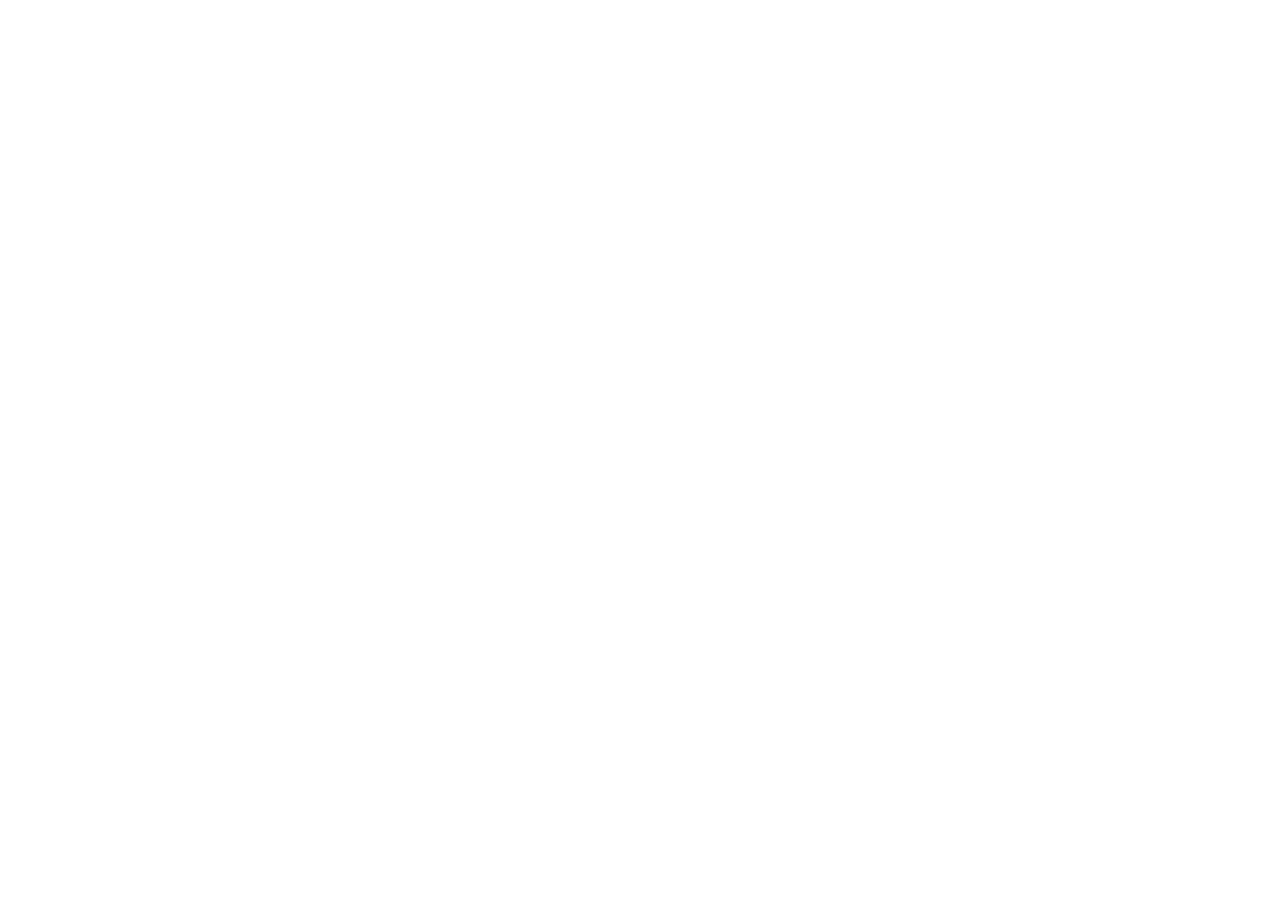
==== ForgotPassword/Forgotpassword.html @ dd6ff69a "Magic" ====
<!DOCTYPE html>
<html lang="en">
<head>
    <meta charset="UTF-8">
    <meta http-equiv="X-UA-Compatible" content="IE=edge">
    <meta name="viewport" content="width=device-width, initial-scale=1.0">
    <title>Forgot Password</title>
</head>
<body>
    
</body>
</html>
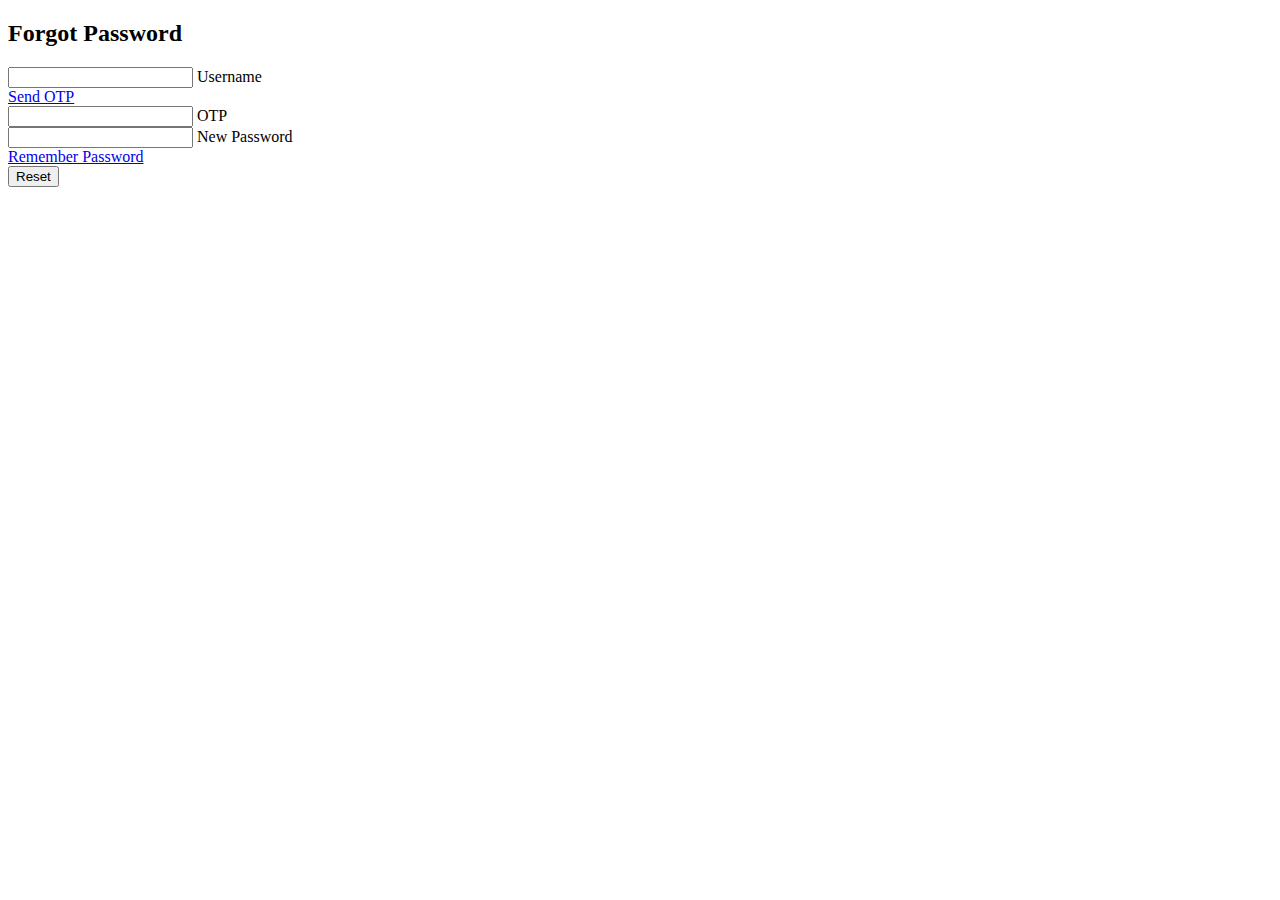
==== commit d996688f: "Update Forgotpassword.html" ====
--- a/ForgotPassword/Forgotpassword.html
+++ b/ForgotPassword/Forgotpassword.html
@@ -5,8 +5,37 @@
     <meta http-equiv="X-UA-Compatible" content="IE=edge">
     <meta name="viewport" content="width=device-width, initial-scale=1.0">
     <title>Forgot Password</title>
+    <link rel="stylesheet" href="index3.css">
 </head>
 <body>
-    
+    <div class="container">
+        <div class="form">
+            <h2>Forgot Password</h2>
+            <div class="inputbox">
+                <input type="text" required="required">
+                <span>Username</span>
+                <i></i>
+            </div>
+            <div class="links">
+                <a href="ForgotPassword/Forgotpassword.html">Send OTP</a>
+                
+            </div>
+            <div class="inputbox">
+                <input type="password" required="required">
+                <span>OTP</span>
+                <i></i>
+            </div>
+            <div class="inputbox">
+                <input type="password" required="required">
+                <span>New Password</span>
+                <i></i>
+            </div>
+            <div class="links">
+                <a href="index.html">Remember Password</a>
+                
+            </div>
+            <input type="submit" value="Reset">
+        </div>
+    </div>
 </body>
-</html>+</html>
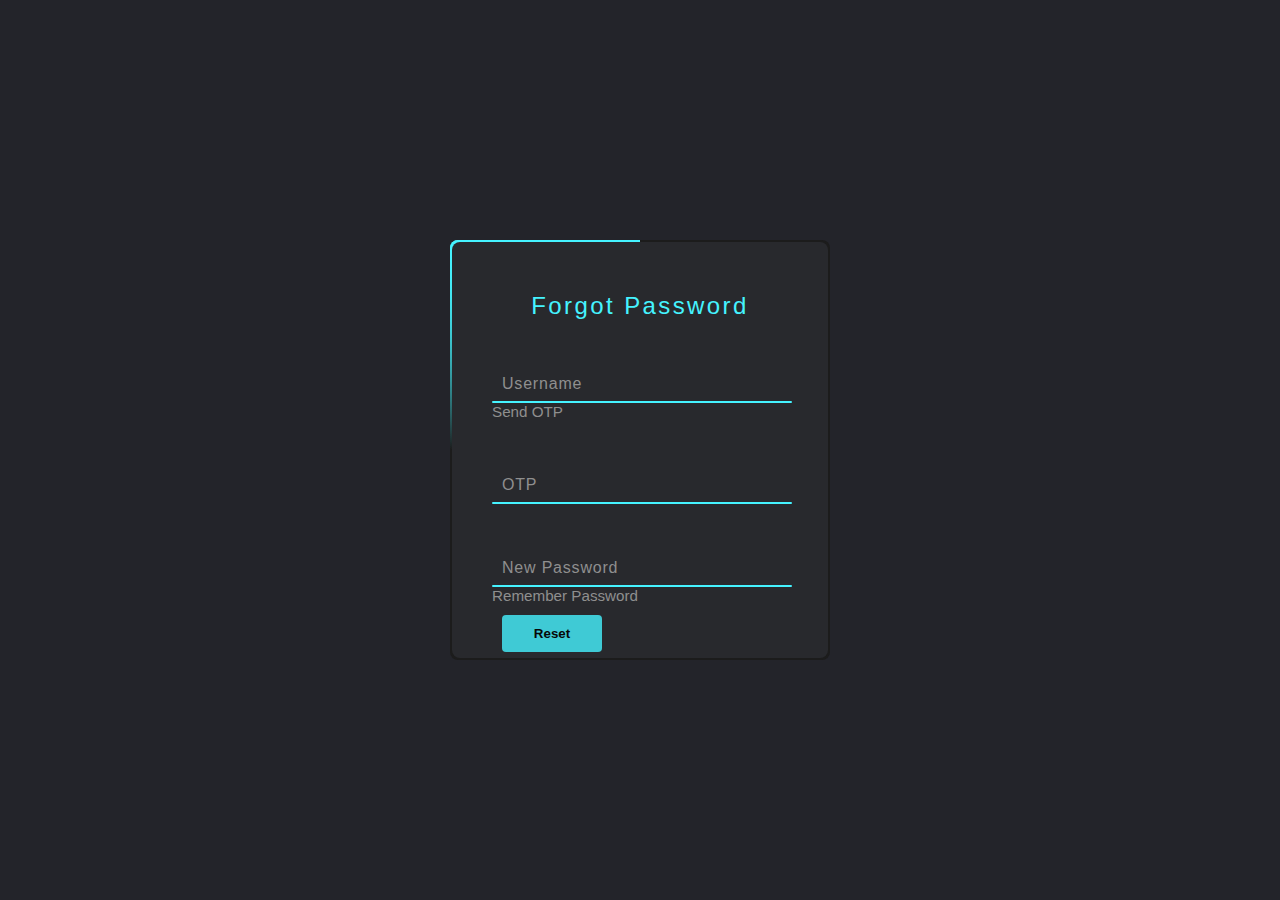
==== commit b89b1a03: "commit master" ====
--- a/ForgotPassword/Forgotpassword.html
+++ b/ForgotPassword/Forgotpassword.html
@@ -38,4 +38,4 @@
         </div>
     </div>
 </body>
-</html>
+</html>--- a/ForgotPassword/index3.css
+++ b/ForgotPassword/index3.css
@@ -0,0 +1,164 @@
+*{
+    margin: 0;
+    padding: 0;
+    box-sizing: border-box;
+    font-family: 'Poppins', sans-serif;
+}
+body{
+    display: flex;
+    justify-content:center ;
+    align-items: center;
+    min-height: 100vh;
+    background: #23242a;
+
+}
+.container{
+    position: relative;
+    width: 380px;
+    height: 420px;
+    background: #1c1c1c;
+    border-radius: 8px;
+    overflow: hidden;
+}
+.container::before
+{
+    content: '';
+    position: absolute;
+    top: -50%;
+    left: -50%;
+    width: 380px;
+    height: 420px;
+    background: linear-gradient(0deg, transparent,#45f3ff,#45f3ff);
+    transform-origin: bottom right;
+    animation:animate 6s linear infinite;
+
+}
+.container::after
+{
+    content: '';
+    position: absolute;
+    top: -50%;
+    left: -50%;
+    width: 380px;
+    height: 420px;
+    background: linear-gradient(0deg, transparent,#45f3ff,#45f3ff);
+    transform-origin: bottom right;
+    animation:animate 6s linear infinite;
+    animation-delay: -3s;
+}
+@keyframes animate {
+    0%
+    {
+        transform: rotate(0deg);
+    }
+    100%
+    {
+        transform: rotate(360deg);
+    }
+    
+}
+.form{
+    position: absolute;
+    inset: 2px;
+    border-radius: 8px;
+    background: #28292d;
+    z-index: 10;
+    padding: 50px 40px;
+    display: flex;
+    flex-direction: column;
+}
+.form h2{
+    color: #45f3ff;
+    font-weight: 500;
+    text-align: center;
+    letter-spacing: 0.1em;
+}
+.inputbox{
+    position: relative;
+    width: 300px;
+    margin-top: 35px;
+}
+.inputbox input{
+    position: relative;
+    width: 100%;
+    padding: 20px 10px 10px;
+    background: transparent;
+    border: none;
+    outline: none;
+    color: #23242a;
+    font-size: 1em;
+    letter-spacing: 0.05em;
+    z-index: 10;
+}
+.inputbox span{
+    position: absolute;
+    left: 0;
+    padding: 20px 10px 10px;
+    font-size: 1em;
+    color: #8f8f8f;
+    pointer-events: none;
+    letter-spacing: 0.05em;
+    transition: 0.5s;
+} 
+.inputbox input:valid ~ span,
+.inputbox input:focus ~ span
+{
+    color: #45f3ff;
+    transform:translateX(0px) translateY(-34px);
+    font-size: 0.75em;
+}
+.inputbox i
+{
+    position: absolute;
+    left: 0;
+    bottom: 0;
+    width: 100%;
+    height: 2px;
+    background: #45f3ff;
+    border-radius: 4px;
+    transition: 0.5s;
+    pointer-events: none;
+    z-index: 9;
+}
+.inputbox input:valid ~ i,
+.inputbox input:focus ~ i
+{
+    height: 44px;
+
+}
+.links p{
+    color: #8f8f8f;
+    font-weight: 100;
+    text-align: left;
+    letter-spacing: 0.1em;
+}
+
+
+.links a {
+   
+    margin: 10px 0;
+    font-size: 0.95em;
+    color: #8f8f8f;
+    text-decoration: none;
+}
+.links a:hover,
+.links a:nth-child(2)
+{
+    color:#45f3ff;
+}
+input[type="submit"]
+{
+    border: none;
+    outline: none;
+    background: #45f3ff;
+    padding: 11px 25px;
+    width: 100px;
+    margin: 10px;
+    border-radius: 4px ;
+    font-weight: 600;
+    cursor: pointer;
+}
+input[type="submit"]
+{
+    opacity: 0.8;
+}